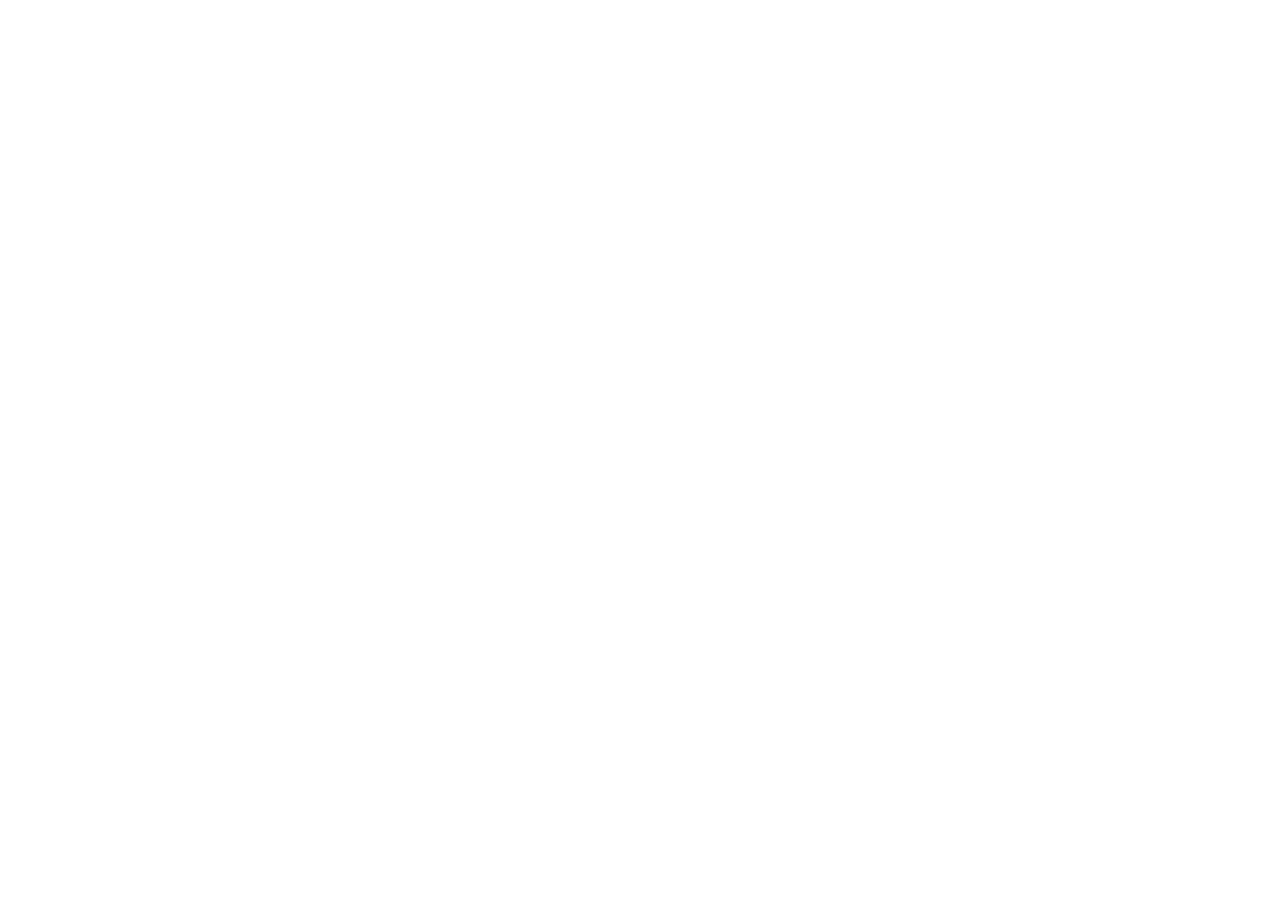
==== index.html @ dbd2dc7f "Initial commit" ====
<!DOCTYPE html>
<html lang="en">
<head>
    <meta charset="UTF-8">
    <meta name="viewport" content="width=device-width, initial-scale=1.0">
    <title>Document</title>
</head>
<body>
    <script src="./js/task-1.js"></script>
    <script src="./js/task-2.js"></script>
    <script src="./js/task-3.js"></script>
    <script type="module" src="./js/task-4.js"></script>
</body>
</html>
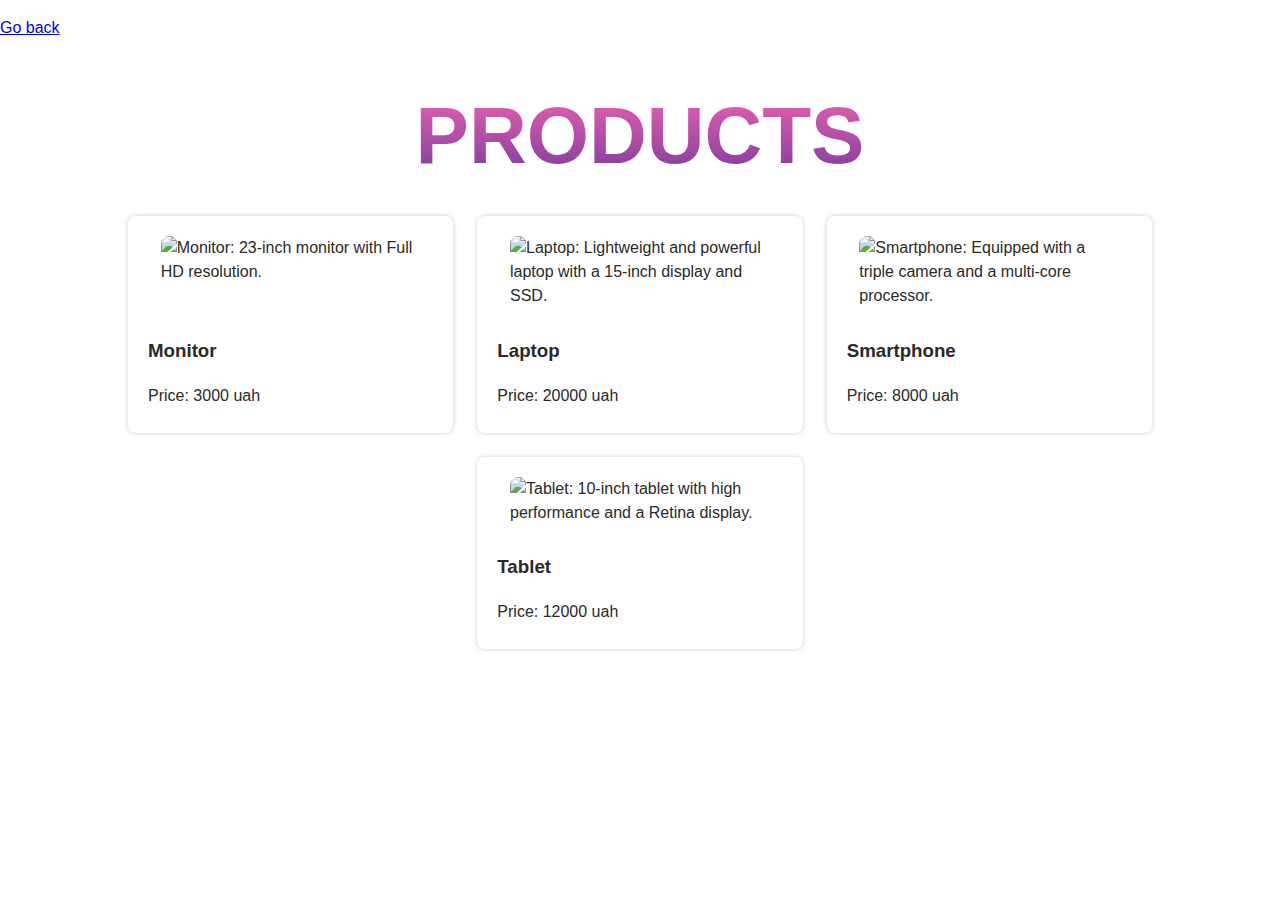
==== commit a73a198c: "04.03.25" ====
--- a/index.html
+++ b/index.html
@@ -1,14 +1,60 @@
 <!DOCTYPE html>
 <html lang="en">
-<head>
-    <meta charset="UTF-8">
-    <meta name="viewport" content="width=device-width, initial-scale=1.0">
-    <title>Document</title>
-</head>
-<body>
-    <script src="./js/task-1.js"></script>
-    <script src="./js/task-2.js"></script>
-    <script src="./js/task-3.js"></script>
-    <script type="module" src="./js/task-4.js"></script>
-</body>
-</html>+  <head>
+    <meta charset="UTF-8" />
+    <meta name="viewport" content="width=device-width, initial-scale=1.0" />
+    <meta http-equiv="X-UA-Compatible" content="ie=edge" />
+    <title>Practice: products</title>
+    <link
+      rel="stylesheet"
+      href="https://cdn.jsdelivr.net/npm/modern-normalize@3.0.1/modern-normalize.min.css"
+    />
+    <link
+      rel="stylesheet"
+      href="https://cdn.jsdelivr.net/npm/basiclightbox@5.0.4/dist/basicLightbox.min.css"
+    />
+    <link rel="stylesheet" href="css/styles.css" />
+    <link rel="stylesheet" href="css/styles-01.css" />
+  </head>
+  <body>
+    <p><a href="index.html">Go back</a></p>
+
+    <section class="products-section">
+      <div class="container">
+        <h2 class="products-title">PRODUCTS</h2>
+        <ul class="products">
+          <!-- <li class="item js-product-item" id="1">
+            <img
+              src="https://www.vodafone.ua/shop/media/wysiwyg/novosti/Capture_1_large.JPG"
+              alt="Monitor: 23-inch monitor with Full HD resolution"
+            />
+            <div>
+              <h3>Monitor</h3>
+              <p>Price: 3000 uah</p>
+            </div>
+          </li> -->
+        </ul>
+      </div>
+    </section>
+
+    <!-- <div class="loader-wrapper">
+      <span class="loader"></span>
+    </div> -->
+
+    <!-- <div class="modal">
+      <img src="" alt="" />
+      <h3></h3>
+      <h4></h4>
+      <p></p>
+    </div> -->
+
+    <!-- Product card -->
+    <!-- <template class="js-product-template">
+      <h2>Flower</h2>
+      <img src="img_white_flower.jpg" width="214" height="204" />
+    </template> -->
+
+    <script src="https://cdn.jsdelivr.net/npm/basiclightbox@5.0.4/dist/basicLightbox.min.js"></script>
+    <script src="./js/task-1.js" type="module"></script>
+  </body>
+</html>
--- a/css/styles.css
+++ b/css/styles.css
@@ -0,0 +1,32 @@
+*,
+*::before,
+*::after {
+  box-sizing: border-box;
+}
+
+body {
+  font-family: 'Helvetica Neue', -apple-system, BlinkMacSystemFont, 'Segoe UI',
+    Roboto, Oxygen, Ubuntu, Cantarell, 'Open Sans', sans-serif;
+  line-height: 1.5;
+  color: #2a2a2a;
+}
+
+button,
+label {
+  cursor: pointer;
+}
+
+input {
+  font: inherit;
+}
+
+img {
+  display: block;
+  max-width: 100%;
+  height: auto;
+}
+
+.section {
+  padding-top: 40px;
+  padding-bottom: 40px;
+}
--- a/css/styles-01.css
+++ b/css/styles-01.css
@@ -0,0 +1,126 @@
+.products-section {
+  padding: 20px 0;
+}
+.container {
+  width: 80%;
+  margin: 0 auto;
+}
+
+.products-title {
+  margin: 0 0 20px;
+  font-size: 80px;
+  text-align: center;
+  color: transparent;
+  background-image: linear-gradient(hotpink, rebeccapurple);
+  background-clip: text;
+}
+
+ul {
+  display: flex;
+  justify-content: space-around;
+  flex-wrap: wrap;
+  gap: 24px;
+  user-select: none;
+  list-style: none;
+  padding: 0;
+  margin: 0;
+}
+
+.item {
+  width: calc((100% - 2 * 24px) / 3);
+  padding: 20px;
+  background-color: white;
+  box-shadow: 0px 0px 5px rgba(0, 0, 0, 0.2);
+  border-radius: 8px;
+
+  display: flex;
+  flex-direction: column;
+  justify-content: space-between;
+}
+
+.item img {
+  max-width: 260px;
+  width: 100%;
+  height: auto;
+  margin: 0 auto;
+  border-radius: 8px;
+  margin-bottom: 10px;
+}
+
+.item h2 {
+  font-size: 1.2rem;
+  margin: 0;
+}
+
+.item p {
+  font-size: 1rem;
+  margin: 5px 0;
+}
+
+.modal {
+  width: 500px;
+  padding: 20px;
+  user-select: none;
+  background-color: white;
+  box-shadow: 0px 0px 10px rgba(0, 0, 0, 0.2);
+  border-radius: 8px;
+  display: flex;
+  flex-direction: column;
+  align-items: center;
+}
+
+.modal img {
+  max-width: 400px;
+  height: 500px;
+  border-radius: 8px;
+  margin-bottom: 10px;
+}
+
+.modal h2 {
+  font-size: 1.5rem;
+  margin: 0;
+}
+
+.modal h3 {
+  font-size: 1.2rem;
+  margin: 10px 0;
+}
+
+.modal p {
+  font-size: 1rem;
+  margin: 0;
+}
+
+.loader-wrapper {
+  position: fixed;
+  inset: 0;
+  background-color: #494646;
+  display: flex;
+  justify-content: center;
+  align-items: center;
+}
+.loader-wrapper.is-hidden {
+  opacity: 0;
+  pointer-events: none;
+  visibility: hidden;
+}
+
+.loader {
+  width: 48px;
+  height: 48px;
+  border: 5px solid #fff;
+  border-bottom-color: #ff3d00;
+  border-radius: 50%;
+  display: inline-block;
+  box-sizing: border-box;
+  animation: rotation 1s linear infinite;
+}
+
+@keyframes rotation {
+  0% {
+    transform: rotate(0deg);
+  }
+  100% {
+    transform: rotate(360deg);
+  }
+}
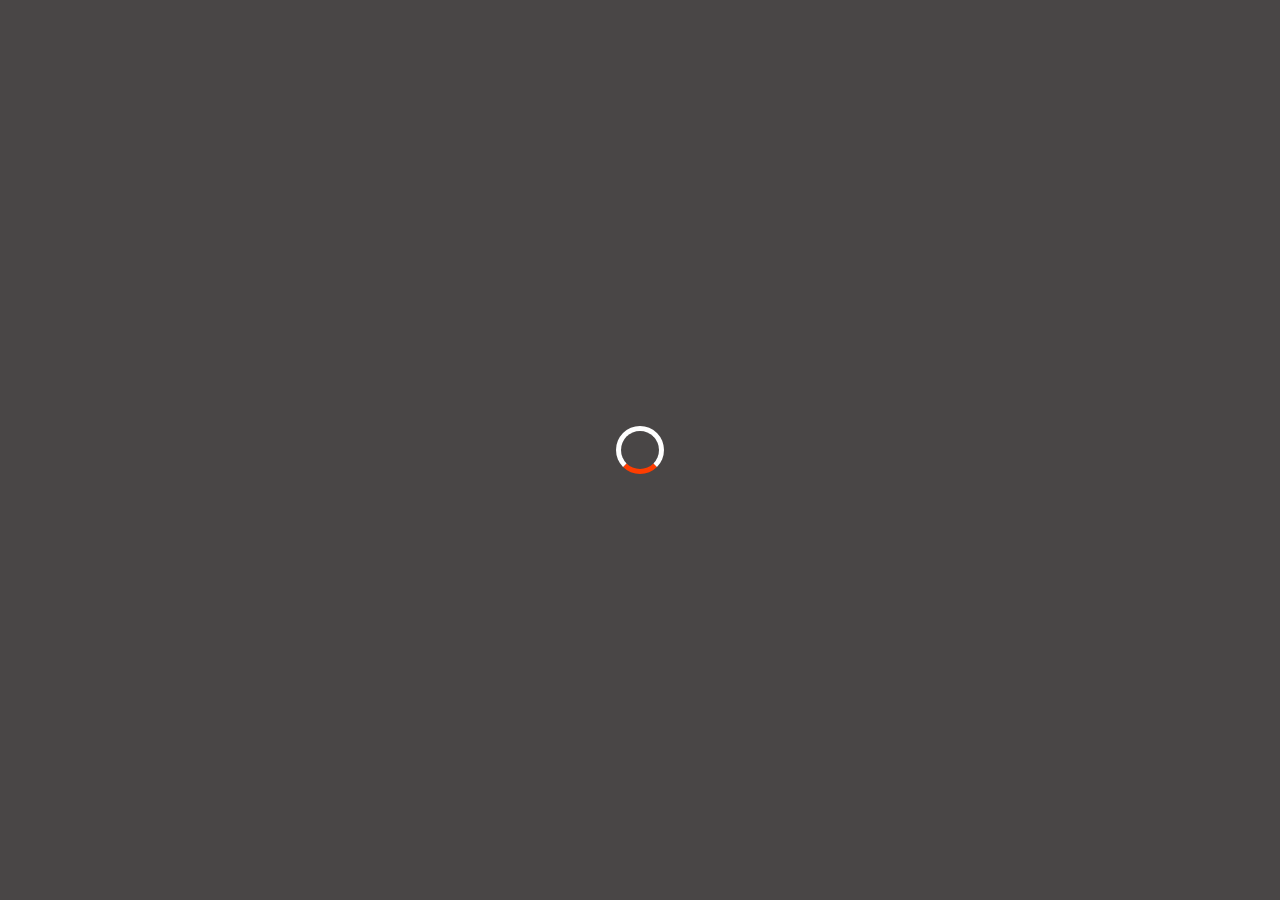
==== commit 32f5b1da: "edfsvd" ====
--- a/index.html
+++ b/index.html
@@ -37,9 +37,9 @@
       </div>
     </section>
 
-    <!-- <div class="loader-wrapper">
+    <div class="loader-wrapper">
       <span class="loader"></span>
-    </div> -->
+    </div>
 
     <!-- <div class="modal">
       <img src="" alt="" />
@@ -55,6 +55,6 @@
     </template> -->
 
     <script src="https://cdn.jsdelivr.net/npm/basiclightbox@5.0.4/dist/basicLightbox.min.js"></script>
-    <script src="./js/task-1.js" type="module"></script>
+    <!-- <script src="./js/task-1.js" type="module"></script> -->
   </body>
 </html>
